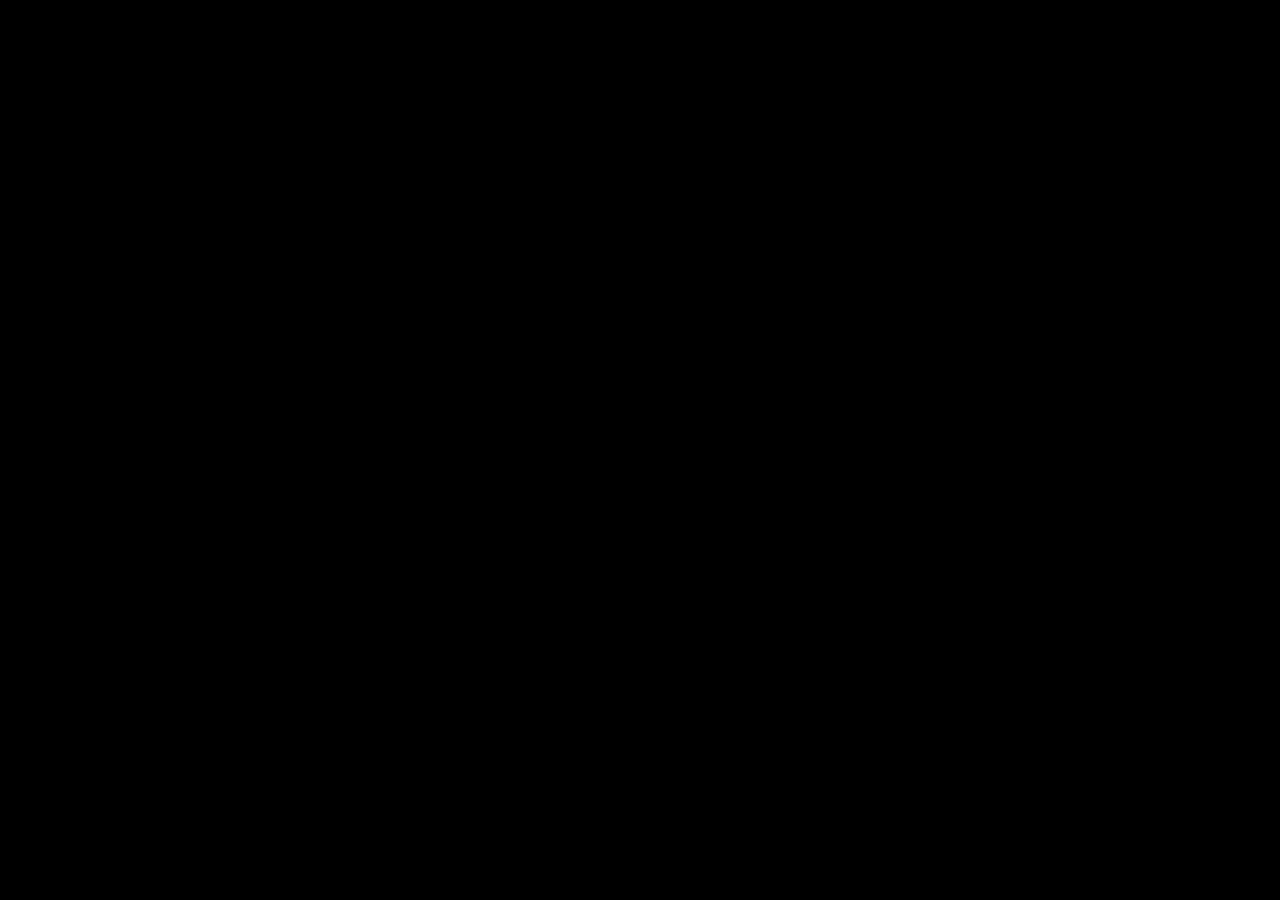
==== index.html @ ec9c12d6 "Try canvas, not continued" ====
<!DOCTYPE html>
<html lang="en">
	<head>
		<title>NothingBox</title>
		<link rel="stylesheet" href="css/style.css">
		<script src="src/utils.js"></script>
		<script src="src/gfx.js"></script>
		<script src="src/world.js"></script>
		<script src="src/main.js"></script>
	</head>
	<body>
		<div id="layers">
			<canvas id="canvas"></canvas>
		</div>
		<!--
		<div id="viewport">
			<canvas id="canvas"></canvas>
			<div id="world">
				<div id="ground"></div>
				<div class="sprite" id="char"></div>
			</div>
		</div>
		-->
	</body>
</html>
---- css/style.css ----
body {
	background: black;
	display: flex;
	justify-content: center;
	align-items: center;
	height: 100vh;
	margin: 0;
}

#viewport {
}

#canvas {
	display: block;
}


/*

#viewport {
	width: 512px;
	height: 512px;
	overflow: hidden;
}

#world {
	position: relative;
}

#ground {
	position: relative;
}

.row {
	position: absolute;
	left: 0;
}

.tile  {
	position: absolute;
	top: 0;
	width: 32px;
	height: 32px;
	opacity: 1;
	transition: opacity 0.5s;
}

.sprite {
	position: absolute;
	opacity: 1;
	transition:
		opacity 0.5s,
		left 0.5s,
		top 0.5s;
}

.nodisplay {
	display: none;
}

.invis {
	opacity: 0;
}


.grass {
	background: #3c0;
}

.soil {
	background: #963;
}

.stone {
	background: #999;
}

.sand {
	background: #ff9;
}

.water {
	background: #36f;
}


#char {
	background: url("../gfx/char.png");
	width: 32px;
	height: 64px;
	margin-top: -32px;
}

.tree {
	background: url("../gfx/tree.png");
	width: 32px;
	height: 48px;
	margin-top: -16px;
}
*/
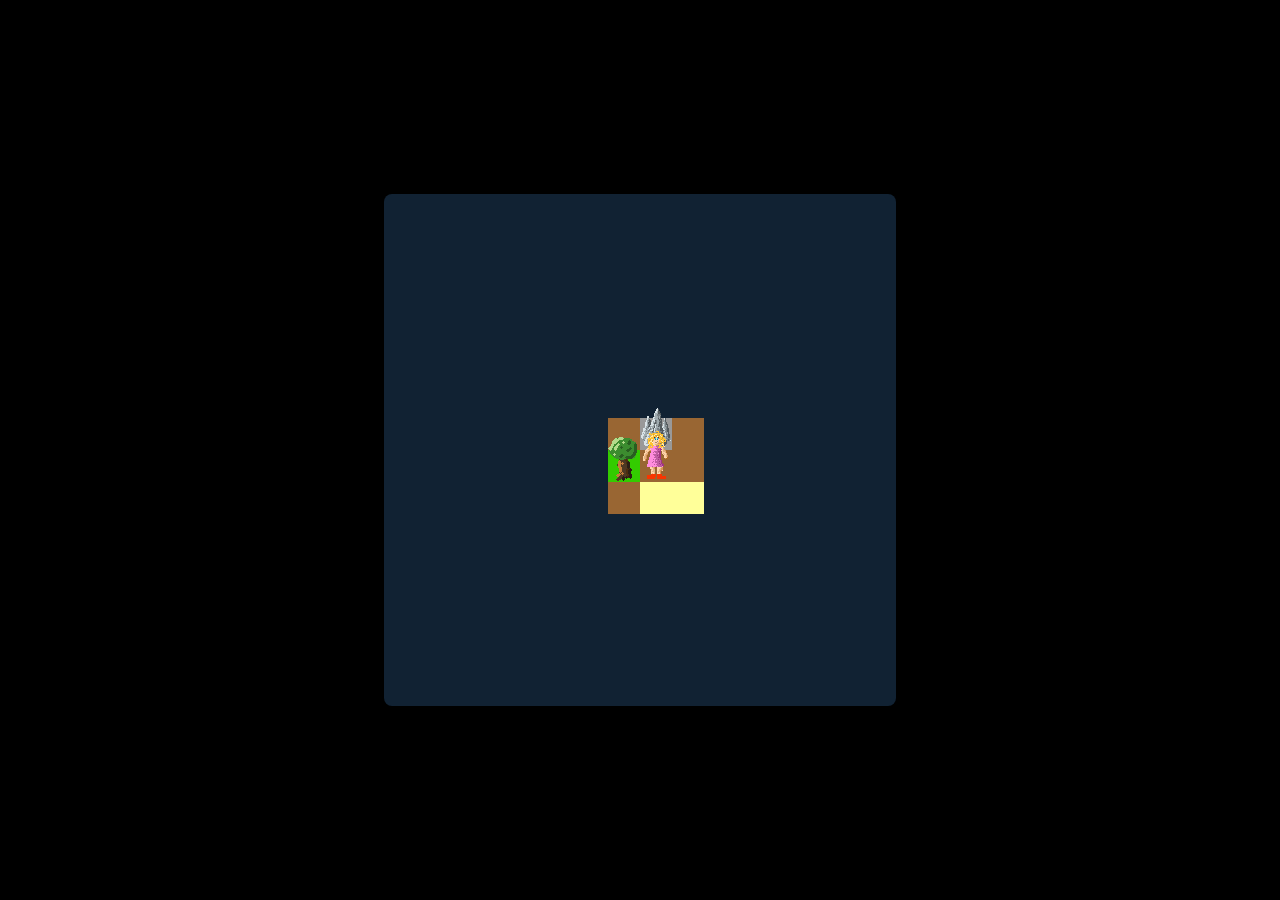
==== commit 8c96c32c: "Add rocks" ====
--- a/index.html
+++ b/index.html
@@ -3,23 +3,14 @@
 	<head>
 		<title>NothingBox</title>
 		<link rel="stylesheet" href="css/style.css">
-		<script src="src/utils.js"></script>
-		<script src="src/gfx.js"></script>
-		<script src="src/world.js"></script>
 		<script src="src/main.js"></script>
 	</head>
 	<body>
-		<div id="layers">
-			<canvas id="canvas"></canvas>
-		</div>
-		<!--
 		<div id="viewport">
-			<canvas id="canvas"></canvas>
 			<div id="world">
 				<div id="ground"></div>
 				<div class="sprite" id="char"></div>
 			</div>
 		</div>
-		-->
 	</body>
 </html>
--- a/css/style.css
+++ b/css/style.css
@@ -8,19 +8,11 @@
 }
 
 #viewport {
-}
-
-#canvas {
-	display: block;
-}
-
-
-/*
-
-#viewport {
 	width: 512px;
 	height: 512px;
 	overflow: hidden;
+	background: #123;
+	border-radius: 8px;
 }
 
 #world {
@@ -97,4 +89,10 @@
 	height: 48px;
 	margin-top: -16px;
 }
-*/
+
+.rock {
+	background: url("../gfx/rock.png");
+	width: 32px;
+	height: 48px;
+	margin-top: -16px;
+}
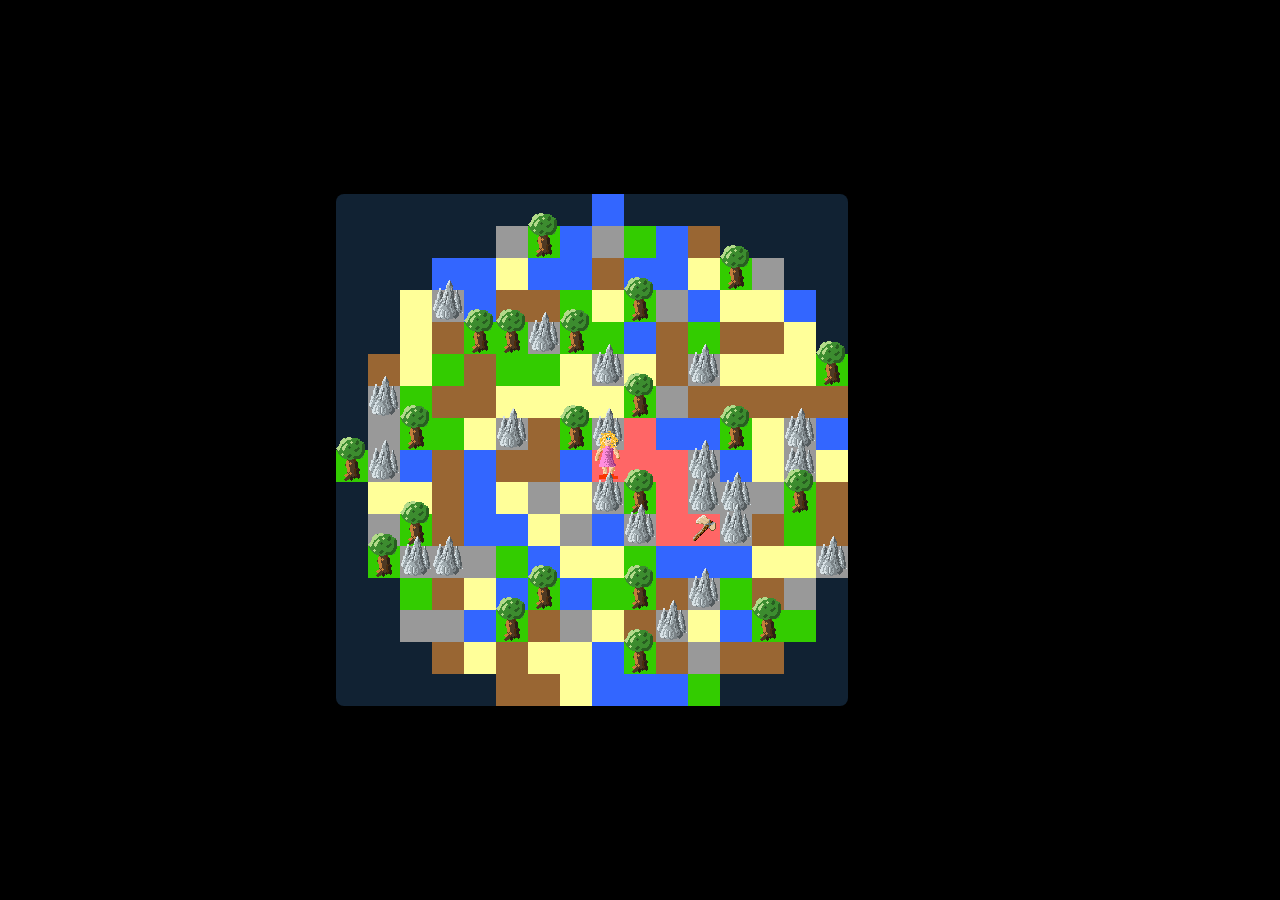
==== commit 8c011ac6: "Add first axe, put randomly in reachable area" ====
--- a/index.html
+++ b/index.html
@@ -3,6 +3,7 @@
 	<head>
 		<title>NothingBox</title>
 		<link rel="stylesheet" href="css/style.css">
+		<script src="src/utils.js"></script>
 		<script src="src/main.js"></script>
 	</head>
 	<body>
@@ -12,5 +13,6 @@
 				<div class="sprite" id="char"></div>
 			</div>
 		</div>
+		<div id="sidebar"></div>
 	</body>
 </html>
--- a/css/style.css
+++ b/css/style.css
@@ -5,6 +5,7 @@
 	align-items: center;
 	height: 100vh;
 	margin: 0;
+	image-rendering: pixelated;
 }
 
 #viewport {
@@ -13,6 +14,13 @@
 	overflow: hidden;
 	background: #123;
 	border-radius: 8px;
+}
+
+#sidebar {
+	flex: none;
+	width: 64px;
+    height: 512px;
+    padding: 0 16px;
 }
 
 #world {
@@ -44,6 +52,10 @@
 		opacity 0.5s,
 		left 0.5s,
 		top 0.5s;
+}
+
+.item {
+	transition: all 0.25s linear;
 }
 
 .nodisplay {
@@ -96,3 +108,25 @@
 	height: 48px;
 	margin-top: -16px;
 }
+
+.axe {
+	background-image: url("../gfx/axe.png");
+	width: 32px;
+	height: 32px;
+	background-size: 32px;
+}
+
+.axe.picking-up {
+	width: 128px;
+	height: 128px;
+	margin-left: -46px;
+	margin-top: -46px;
+	background-size: 128px;
+}
+
+.axe.inv-item {
+	width: 64px;
+	height: 64px;
+	background-size: 64px;
+}
+
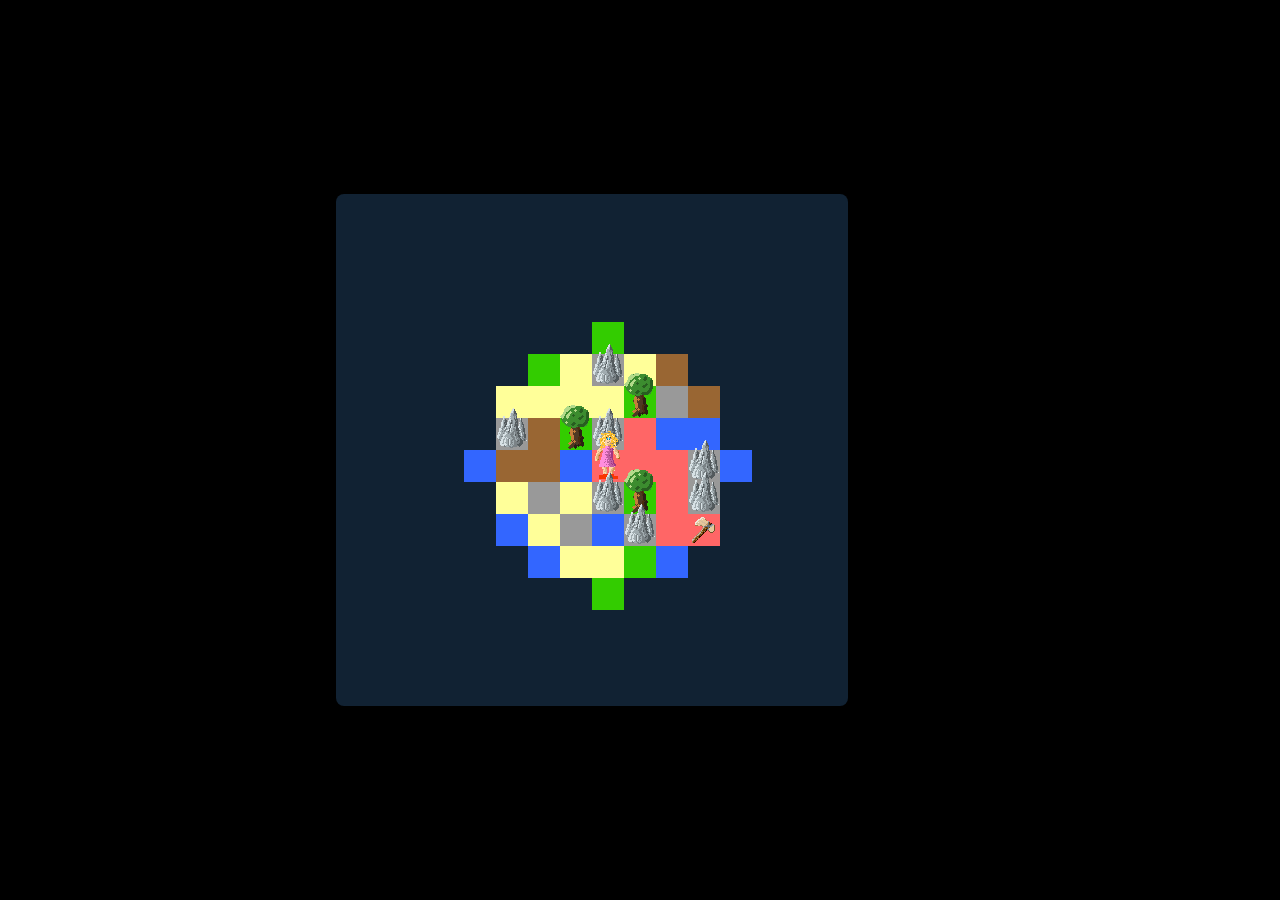
==== commit 5e9a9630: "Tree axing" ====
--- a/index.html
+++ b/index.html
@@ -3,6 +3,7 @@
 	<head>
 		<title>NothingBox</title>
 		<link rel="stylesheet" href="css/style.css">
+		<link rel="stylesheet" href="css/gfx.css">
 		<script src="src/utils.js"></script>
 		<script src="src/main.js"></script>
 	</head>
@@ -14,5 +15,6 @@
 			</div>
 		</div>
 		<div id="sidebar"></div>
+		<div id="toolCursor"></div>
 	</body>
 </html>
--- a/css/style.css
+++ b/css/style.css
@@ -21,6 +21,7 @@
 	width: 64px;
     height: 512px;
     padding: 0 16px;
+	position: relative;
 }
 
 #world {
@@ -66,67 +67,25 @@
 	opacity: 0;
 }
 
-
-.grass {
-	background: #3c0;
+.inv-item {
+	position: relative;
 }
 
-.soil {
-	background: #963;
+.durability {
+	position: absolute;
+	right: 0;
+	bottom: 0;
+	height: 4px;
+	width: 100%;
+	background: #0f0;
 }
 
-.stone {
-	background: #999;
-}
-
-.sand {
-	background: #ff9;
-}
-
-.water {
-	background: #36f;
-}
-
-
-#char {
-	background: url("../gfx/char.png");
-	width: 32px;
-	height: 64px;
-	margin-top: -32px;
-}
-
-.tree {
-	background: url("../gfx/tree.png");
-	width: 32px;
-	height: 48px;
-	margin-top: -16px;
-}
-
-.rock {
-	background: url("../gfx/rock.png");
-	width: 32px;
-	height: 48px;
-	margin-top: -16px;
-}
-
-.axe {
-	background-image: url("../gfx/axe.png");
+#toolCursor {
+	position: absolute;
 	width: 32px;
 	height: 32px;
-	background-size: 32px;
+	left: 0;
+	top: 0;
+	display: none;
+	z-index: 9999;
 }
-
-.axe.picking-up {
-	width: 128px;
-	height: 128px;
-	margin-left: -46px;
-	margin-top: -46px;
-	background-size: 128px;
-}
-
-.axe.inv-item {
-	width: 64px;
-	height: 64px;
-	background-size: 64px;
-}
-
--- a/css/gfx.css
+++ b/css/gfx.css
@@ -0,0 +1,63 @@
+.grass {
+	background: #3c0;
+}
+
+.soil {
+	background: #963;
+}
+
+.stone {
+	background: #999;
+}
+
+.sand {
+	background: #ff9;
+}
+
+.water {
+	background: #36f;
+}
+
+
+#char {
+	background: url("../gfx/char.png");
+	width: 32px;
+	height: 64px;
+	margin-top: -32px;
+}
+
+.tree {
+	background: url("../gfx/tree.png");
+	width: 32px;
+	height: 48px;
+	margin-top: -16px;
+}
+
+.rock {
+	background: url("../gfx/rock.png");
+	width: 32px;
+	height: 48px;
+	margin-top: -16px;
+}
+
+.axe {
+	background-image: url("../gfx/axe.png");
+	width: 32px;
+	height: 32px;
+	background-size: 32px;
+}
+
+.axe.picking-up {
+	width: 128px;
+	height: 128px;
+	margin-left: -46px;
+	margin-top: -46px;
+	background-size: 128px;
+}
+
+.axe.inv-item {
+	width: 64px;
+	height: 64px;
+	background-size: 64px;
+}
+
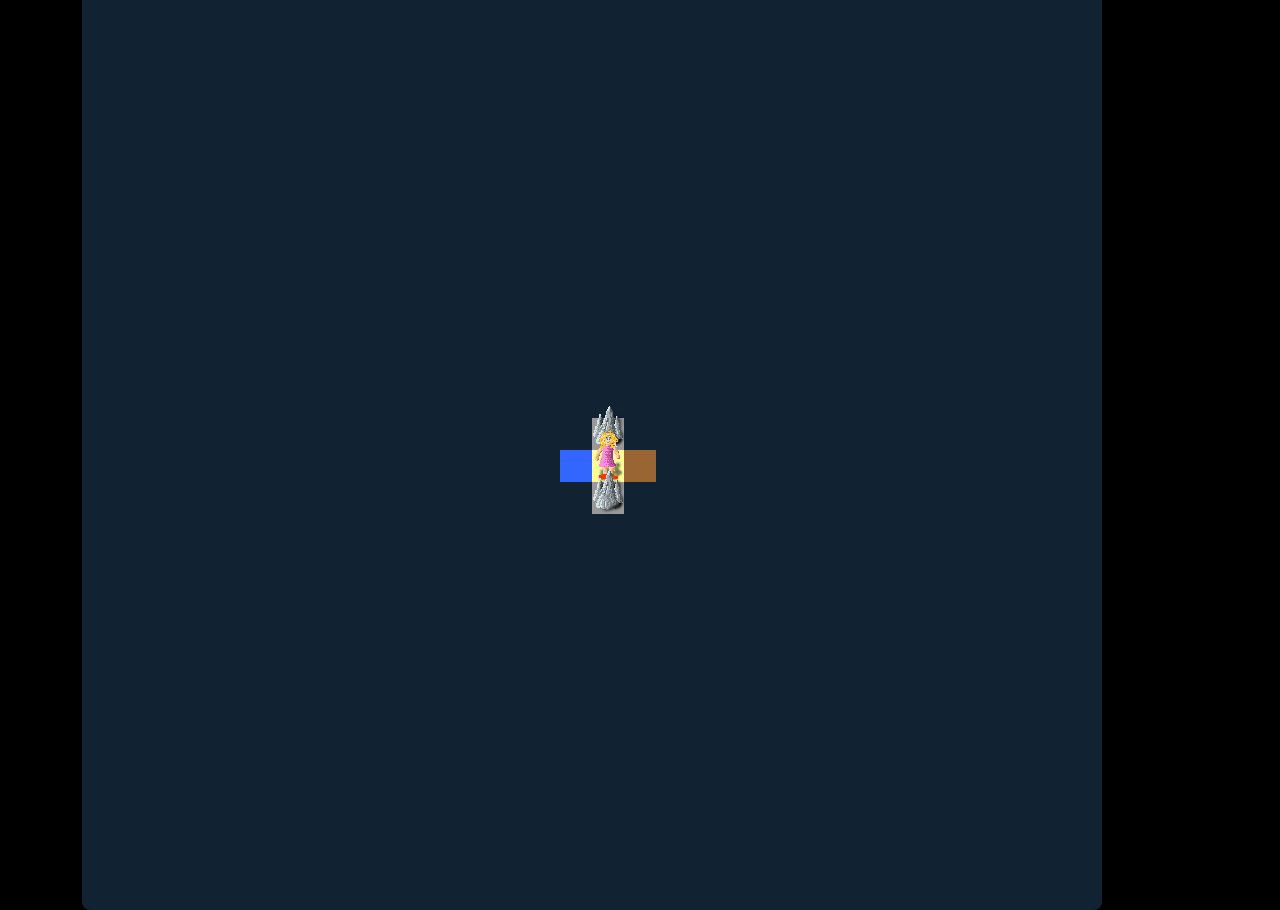
==== commit de99b4a2: "Lot of stuff" ====
--- a/index.html
+++ b/index.html
@@ -5,9 +5,10 @@
 		<link rel="stylesheet" href="css/style.css">
 		<link rel="stylesheet" href="css/gfx.css">
 		<script src="src/utils.js"></script>
+		<script src="src/inventory.js"></script>
 		<script src="src/main.js"></script>
 	</head>
-	<body>
+	<body class="grayed_">
 		<div id="viewport">
 			<div id="world">
 				<div id="ground"></div>
--- a/css/style.css
+++ b/css/style.css
@@ -6,11 +6,15 @@
 	height: 100vh;
 	margin: 0;
 	image-rendering: pixelated;
+	
+	--screenSize: 920px;
+	--screenW: calc(var(--screenSize) + 100px);
+	--screenH: var(--screenSize);
 }
 
 #viewport {
-	width: 512px;
-	height: 512px;
+	width: var(--screenW);
+	height: var(--screenH);
 	overflow: hidden;
 	background: #123;
 	border-radius: 8px;
@@ -19,7 +23,7 @@
 #sidebar {
 	flex: none;
 	width: 64px;
-    height: 512px;
+    height: var(--screenH);
     padding: 0 16px;
 	position: relative;
 }
@@ -32,6 +36,22 @@
 	position: relative;
 }
 
+.grayed .tile ,
+.grayed .sprite,
+.grayed .inv-item,
+.grayed #toolCursor {
+	filter: grayscale(1);
+}
+
+.grayed #viewport {
+	background: #222;
+}
+
+.grayed .redDiamond ,
+.grayed .greenDiamond ,
+.grayed .blueDiamond {
+	filter: grayscale(0);
+}
 .row {
 	position: absolute;
 	left: 0;
@@ -67,8 +87,23 @@
 	opacity: 0;
 }
 
+.picking-up {
+	transform: scale(4);
+	z-index: 99999 !important;
+}
+
 .inv-item {
+	width: 64px !important;
+	height: 64px !important;
+	background-size: 64px !important;
 	position: relative;
+}
+
+.item-count {
+	position: absolute;
+	right: 0;
+	bottom: 0;
+	color: white;
 }
 
 .durability {
--- a/css/gfx.css
+++ b/css/gfx.css
@@ -40,6 +40,38 @@
 	margin-top: -16px;
 }
 
+.mossRock {
+	background: url("../gfx/moss-rock.png");
+	width: 32px;
+	height: 48px;
+	margin-top: -16px;
+}
+
+.sandStone {
+	background: url("../gfx/sand-stone.png");
+	width: 32px;
+	height: 48px;
+	margin-top: -16px;
+}
+
+.redDiamond {
+	background: url("../gfx/red-diamond.png");
+	width: 32px;
+	height: 32px;
+}
+
+.blueDiamond {
+	background: url("../gfx/blue-diamond.png");
+	width: 32px;
+	height: 32px;
+}
+
+.greenDiamond {
+	background: url("../gfx/green-diamond.png");
+	width: 32px;
+	height: 32px;
+}
+
 .axe {
 	background-image: url("../gfx/axe.png");
 	width: 32px;
@@ -47,17 +79,37 @@
 	background-size: 32px;
 }
 
-.axe.picking-up {
-	width: 128px;
-	height: 128px;
-	margin-left: -46px;
-	margin-top: -46px;
-	background-size: 128px;
+.pickaxe {
+	background-image: url("../gfx/pickaxe.png");
+	width: 32px;
+	height: 32px;
+	background-size: 32px;
 }
 
-.axe.inv-item {
-	width: 64px;
-	height: 64px;
-	background-size: 64px;
+.wood {
+	background-image: url("../gfx/wood.png");
+	width: 32px;
+	height: 32px;
+	background-size: 32px;
 }
 
+.brick {
+	background-image: url("../gfx/brick.png");
+	width: 32px;
+	height: 32px;
+	background-size: 32px;
+}
+
+.sandBrick {
+	background-image: url("../gfx/sand-brick.png");
+	width: 32px;
+	height: 32px;
+	background-size: 32px;
+}
+
+.carrot {
+	background-image: url("../gfx/carrot.png");
+	width: 32px;
+	height: 32px;
+	background-size: 32px;
+}
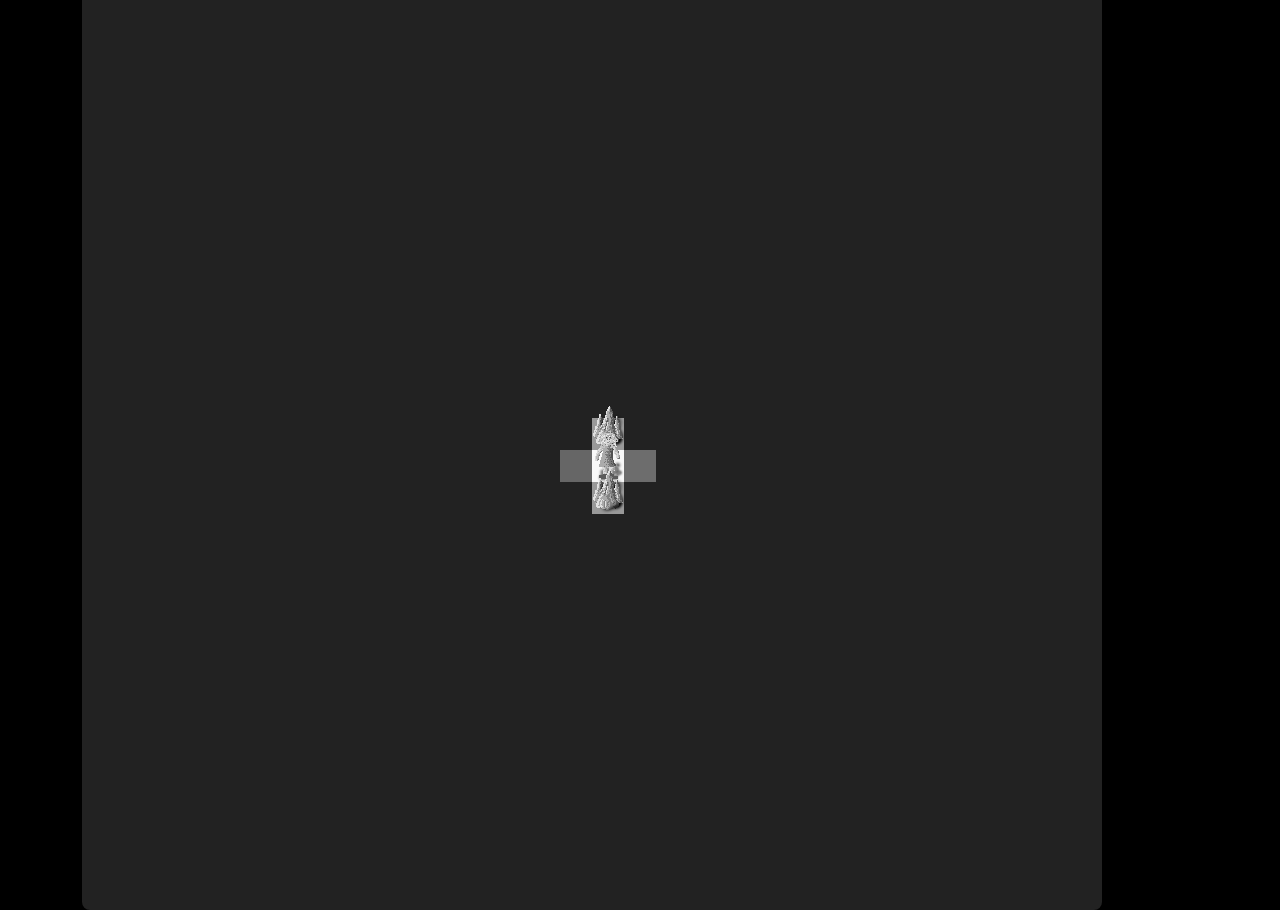
==== commit 7436a903: "Game mechanics are done. polishing (finally ^^) and a lot of stuff" ====
--- a/index.html
+++ b/index.html
@@ -6,9 +6,11 @@
 		<link rel="stylesheet" href="css/gfx.css">
 		<script src="src/utils.js"></script>
 		<script src="src/inventory.js"></script>
+		<script src="src/init.js"></script>
+		<script src="src/view.js"></script>
 		<script src="src/main.js"></script>
 	</head>
-	<body class="grayed_">
+	<body class="grayed">
 		<div id="viewport">
 			<div id="world">
 				<div id="ground"></div>
--- a/css/style.css
+++ b/css/style.css
@@ -1,3 +1,15 @@
+@keyframes pulse {
+	from {
+		transform: scale(0.75);
+	}
+	50% {
+		transform: scale(1.5);
+	}
+	to {
+		transform: scale(0.75);
+	}
+}
+
 body {
 	background: black;
 	display: flex;
@@ -36,6 +48,7 @@
 	position: relative;
 }
 
+
 .grayed .tile ,
 .grayed .sprite,
 .grayed .inv-item,
@@ -47,11 +60,65 @@
 	background: #222;
 }
 
+
+.grayed2 .tile ,
+.grayed2 .laserSender ,
+.grayed2 .laserBeam {
+	filter: grayscale(1);
+}
+
+.grayed2 #viewport {
+	background: #222;
+}
+
+
+.grayed3 .tile ,
+.grayed3 #toolCursor {
+	filter: grayscale(0.75);
+}
+
+.grayed3 .laserSender ,
+.grayed3 .laserBeam {
+	filter: grayscale(1);
+}
+
+.grayed3 #viewport {
+	background: #222;
+}
+
+
 .grayed .redDiamond ,
 .grayed .greenDiamond ,
 .grayed .blueDiamond {
 	filter: grayscale(0);
 }
+
+.rotate0 {
+	transform: rotate(0deg);
+}
+.rotate1 {
+	transform: rotate(45deg);
+}
+.rotate2 {
+	transform: rotate(90deg);
+}
+.rotate3 {
+	transform: rotate(135deg);
+}
+.rotate4 {
+	transform: rotate(180deg);
+}
+.rotate5 {
+	transform: rotate(225deg);
+}
+.rotate6 {
+	transform: rotate(270deg);
+}
+.rotate7 {
+	transform: rotate(315deg);
+}
+
+
 .row {
 	position: absolute;
 	left: 0;
@@ -73,6 +140,9 @@
 		opacity 0.5s,
 		left 0.5s,
 		top 0.5s;
+	width: 32px;
+	height: 32px;
+	background-size: 32px;
 }
 
 .item {
@@ -123,4 +193,5 @@
 	top: 0;
 	display: none;
 	z-index: 9999;
+	animation: pulse 1s infinite;
 }
--- a/css/gfx.css
+++ b/css/gfx.css
@@ -26,90 +26,146 @@
 	margin-top: -32px;
 }
 
-.tree {
-	background: url("../gfx/tree.png");
+#char.onraft {
+	background: url("../gfx/char-onraft.png");
+}
+
+.tree ,
+.rock ,
+.mossRock ,
+.sandStone {
 	width: 32px;
 	height: 48px;
 	margin-top: -16px;
 }
 
+.laserSender ,
+.receiver {
+	width: 32px;
+	height: 64px;
+	margin-top: -32px;
+}
+
+.laserSender.red {
+	background: url("../gfx/laser-sender-red.png");
+}
+
+.laserSender.green {
+	background: url("../gfx/laser-sender-green.png");
+}
+
+.laserSender.blue {
+	background: url("../gfx/laser-sender-blue.png");
+}
+
+.laserBeam {
+	position: absolute;
+	width: 2048px;
+	height: 4px;
+	z-index: 99999 !important;
+	margin-left: 16px;
+	margin-top: -16px;
+	transform-origin: 0% 50%;
+}
+
+.laserBeam.red {
+	background: linear-gradient(90deg, rgba(255,51,51,1) 0%, rgba(255,51,51,0) 100%);
+}
+
+.laserBeam.green {
+	background: linear-gradient(90deg, rgba(51,255,51,1) 0%, rgba(51,255,51,0) 100%);
+}
+
+.laserBeam.blue {
+	background: linear-gradient(90deg, rgba(51,153,255,1) 0%, rgba(51,153,255,0) 100%);
+}
+
+.laserBeam.red.correct.rotate3 {
+	background: #f33;
+	width: 630px;
+}
+
+.laserBeam.green.correct.rotate6 {
+	background: #3f3;
+	width: 250px;
+}
+
+.laserBeam.blue.correct.rotate1 {
+	background: #39f;
+	width: 400px;
+}
+
+.laserBeam.green.rotate3:not(.correct) {
+	background: #3f3;
+	width: 265px;
+}
+
+.laserBeam.blue.rotate6:not(.correct) {
+	background: #39f;
+	width: 93px;
+}
+
+.laserBeam.red.rotate1:not(.correct) {
+	background: #f33;
+	width: 580px;
+}
+
+.receiver {
+	background: url("../gfx/receiver.png");
+}
+
+.tree {
+	background: url("../gfx/tree.png");
+}
+
 .rock {
 	background: url("../gfx/rock.png");
-	width: 32px;
-	height: 48px;
-	margin-top: -16px;
 }
 
 .mossRock {
 	background: url("../gfx/moss-rock.png");
-	width: 32px;
-	height: 48px;
-	margin-top: -16px;
 }
 
 .sandStone {
 	background: url("../gfx/sand-stone.png");
-	width: 32px;
-	height: 48px;
-	margin-top: -16px;
 }
 
 .redDiamond {
 	background: url("../gfx/red-diamond.png");
-	width: 32px;
-	height: 32px;
 }
 
 .blueDiamond {
 	background: url("../gfx/blue-diamond.png");
-	width: 32px;
-	height: 32px;
 }
 
 .greenDiamond {
 	background: url("../gfx/green-diamond.png");
-	width: 32px;
-	height: 32px;
 }
 
 .axe {
 	background-image: url("../gfx/axe.png");
-	width: 32px;
-	height: 32px;
-	background-size: 32px;
 }
 
 .pickaxe {
 	background-image: url("../gfx/pickaxe.png");
-	width: 32px;
-	height: 32px;
-	background-size: 32px;
+}
+
+.raft {
+	background-image: url("../gfx/raft.png");
 }
 
 .wood {
 	background-image: url("../gfx/wood.png");
-	width: 32px;
-	height: 32px;
-	background-size: 32px;
 }
 
 .brick {
 	background-image: url("../gfx/brick.png");
-	width: 32px;
-	height: 32px;
-	background-size: 32px;
 }
 
 .sandBrick {
 	background-image: url("../gfx/sand-brick.png");
-	width: 32px;
-	height: 32px;
-	background-size: 32px;
 }
 
 .carrot {
 	background-image: url("../gfx/carrot.png");
-	width: 32px;
-	height: 32px;
-	background-size: 32px;
 }
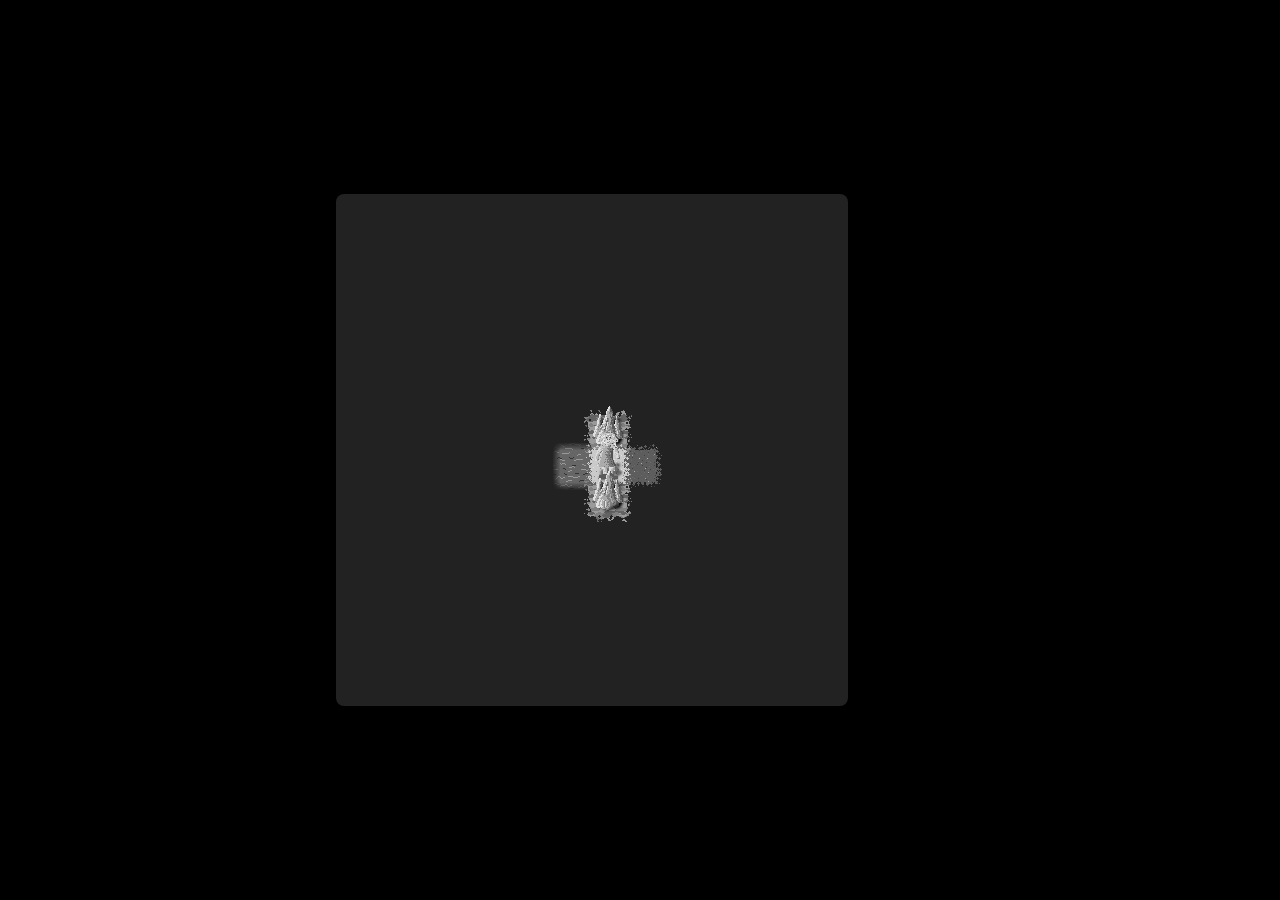
==== commit d34944f0: "Switch to canvas 2d for terrain" ====
--- a/index.html
+++ b/index.html
@@ -6,18 +6,21 @@
 		<link rel="stylesheet" href="css/gfx.css">
 		<script src="src/utils.js"></script>
 		<script src="src/inventory.js"></script>
+		<script src="src/canvas.js"></script>
 		<script src="src/init.js"></script>
 		<script src="src/view.js"></script>
 		<script src="src/main.js"></script>
 	</head>
 	<body class="grayed">
 		<div id="viewport">
+			<canvas id="canvasBG"></canvas>
+			<canvas id="canvas"></canvas>
 			<div id="world">
 				<div id="ground"></div>
 				<div class="sprite" id="char"></div>
 			</div>
+			<div id="toolCursor"></div>
 		</div>
 		<div id="sidebar"></div>
-		<div id="toolCursor"></div>
 	</body>
 </html>
--- a/css/style.css
+++ b/css/style.css
@@ -19,8 +19,8 @@
 	margin: 0;
 	image-rendering: pixelated;
 	
-	--screenSize: 920px;
-	--screenW: calc(var(--screenSize) + 100px);
+	--screenSize: 512px;
+	--screenW: var(--screenSize);
 	--screenH: var(--screenSize);
 }
 
@@ -30,6 +30,15 @@
 	overflow: hidden;
 	background: #123;
 	border-radius: 8px;
+	transition: width 1s, height 1s;
+	position: relative;
+}
+
+#canvasBG ,
+#canvas {
+	position: absolute;
+	left: 0;
+	top: 0;
 }
 
 #sidebar {
@@ -42,6 +51,7 @@
 
 #world {
 	position: relative;
+	transition: left 0.5s, top 0.5s;
 }
 
 #ground {
@@ -49,33 +59,35 @@
 }
 
 
+.grayed .receiver ,
 .grayed .tile ,
-.grayed .sprite,
-.grayed .inv-item,
-.grayed #toolCursor {
-	filter: grayscale(1);
-}
-
-.grayed #viewport {
-	background: #222;
-}
-
-
+.grayed .sprite ,
+.grayed .inv-item ,
+.grayed #toolCursor ,
 .grayed2 .tile ,
 .grayed2 .laserSender ,
-.grayed2 .laserBeam {
+.grayed2 .laserBeam ,
+.grayed2 .receiver ,
+.grayed3 .receiver {
 	filter: grayscale(1);
 }
 
-.grayed2 #viewport {
-	background: #222;
-}
-
-
+.grayed2 .water ,
 .grayed3 .tile ,
 .grayed3 #toolCursor {
 	filter: grayscale(0.75);
 }
+
+.grayed #viewport {
+	background: #222;
+}
+
+
+
+.grayed2 #viewport {
+	background: #222;
+}
+
 
 .grayed3 .laserSender ,
 .grayed3 .laserBeam {
@@ -127,8 +139,10 @@
 .tile  {
 	position: absolute;
 	top: 0;
-	width: 32px;
-	height: 32px;
+	width: 48px;
+	height: 48px;
+	margin-left: -8px;
+	margin-top: -8px;
 	opacity: 1;
 	transition: opacity 0.5s;
 }
--- a/css/gfx.css
+++ b/css/gfx.css
@@ -1,21 +1,53 @@
+@keyframes water {
+	from, to {
+		background: url("../gfx/water1.png");
+	}
+	16.67% {
+		background: url("../gfx/water2.png");
+	}
+	33.33% {
+		background: url("../gfx/water3.png");
+	}
+	50% {
+		background: url("../gfx/water4.png");
+	}
+	66.67% {
+		background: url("../gfx/water3.png");
+	}
+	83.33% {
+		background: url("../gfx/water2.png");
+	}
+}
+
+.way {
+	background: url("../gfx/way.png");
+	z-index: 1;
+}
+
 .grass {
-	background: #3c0;
+	background: url("../gfx/grass.png");
+	z-index: 2;
 }
 
 .soil {
-	background: #963;
+	background: url("../gfx/soil.png");
+	z-index: 3;
 }
 
 .stone {
-	background: #999;
+	background: url("../gfx/stone.png");
+	z-index: 4;
 }
 
 .sand {
-	background: #ff9;
+	background: url("../gfx/sand.png");
+	z-index: 5;
 }
 
 .water {
-	background: #36f;
+	background: url("../gfx/water1.png");
+	animation: water 1s infinite;
+	z-index: 0;
 }
 
 
